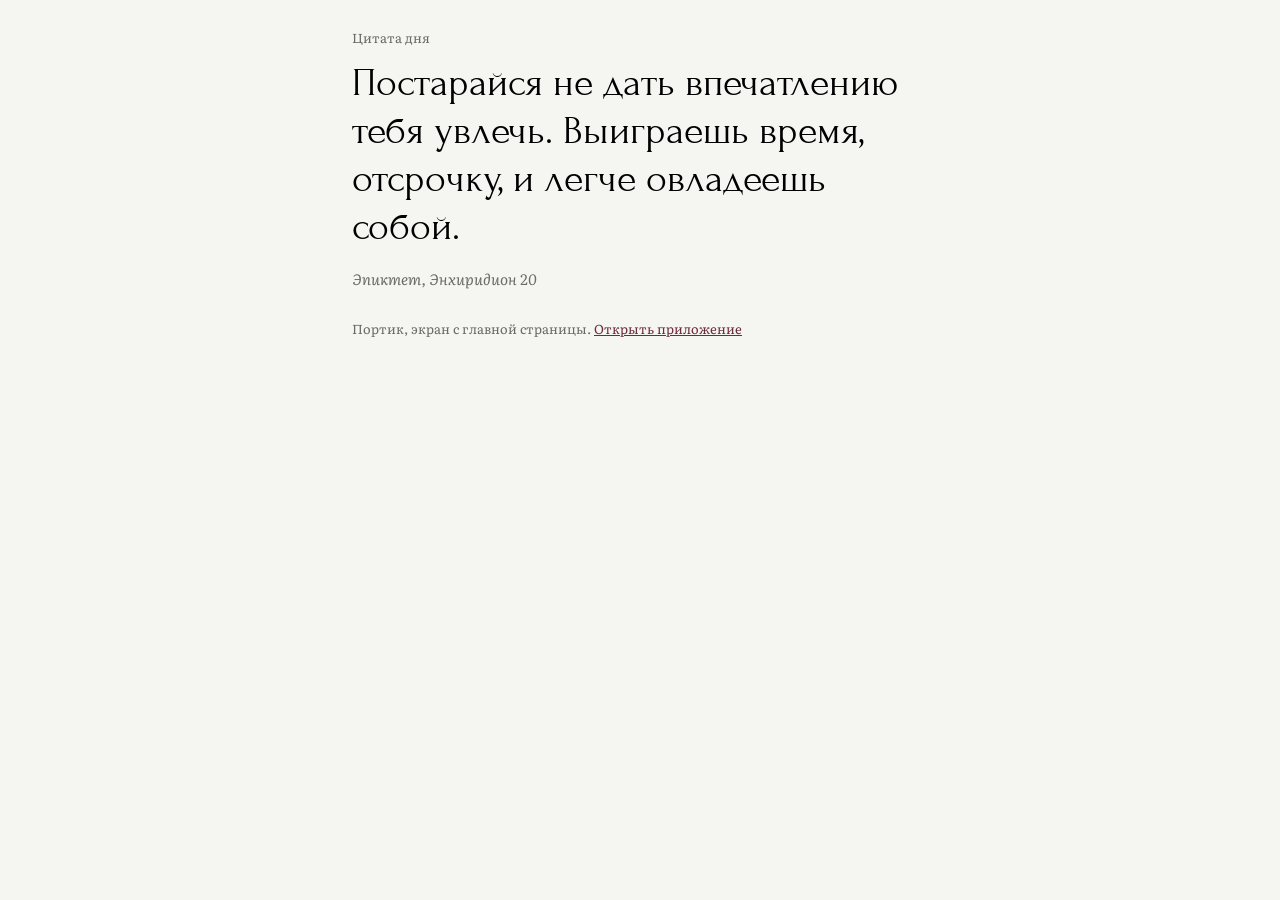
==== w.html @ 6c856dc2 "dsd" ====
<!doctype html>
<html lang="ru">
<head>
<meta charset="utf-8">
<meta name="viewport" content="width=device-width, initial-scale=1, viewport-fit=cover">
<title>Портик</title>
<meta name="apple-mobile-web-app-capable" content="yes">
<meta name="mobile-web-app-capable" content="yes">
<meta name="apple-mobile-web-app-status-bar-style" content="default">
<meta name="apple-mobile-web-app-title" content="Портик" id="apptitle">
<meta name="theme-color" content="#F5F5F2" media="(prefers-color-scheme: light)">
<meta name="theme-color" content="#000000" media="(prefers-color-scheme: dark)">
<link rel="apple-touch-icon" href="icons/apple-touch-icon.png">
<link rel="icon" type="image/png" href="icons/icon-192.png">
<link rel="preconnect" href="https://fonts.googleapis.com">
<link rel="preconnect" href="https://fonts.gstatic.com" crossorigin>
<link href="https://fonts.googleapis.com/css2?family=Forum&family=Literata:ital,opsz,wght@0,7..72,400;0,7..72,600;1,7..72,400&display=swap" rel="stylesheet">
<style>
:root{--paper:#F5F5F2;--ink:#000;--text:#2A2A27;--stone:#6B6A64;--rule:#DAD9D3;--accent:#6E2B3A;color-scheme:light;padding-top:env(safe-area-inset-top,0px);padding-bottom:env(safe-area-inset-bottom,0px)}
@media (prefers-color-scheme:dark){:root{--paper:#000;--ink:#fff;--text:#E6E6E1;--stone:#9A9992;--rule:#2C2C2A;--accent:#D58C99;color-scheme:dark}}
*{box-sizing:border-box}html,body{background:var(--paper);margin:0;min-height:100%}
body{color:var(--text);font-family:'Literata',Georgia,serif;font-size:17px;line-height:1.6;-webkit-text-size-adjust:100%;padding:28px 22px 40px;max-width:620px;margin:0 auto;overflow-wrap:break-word}
.k{font-size:13px;color:var(--stone);margin:0 0 10px}
.q{font-family:'Forum','Times New Roman',serif;color:var(--ink);font-size:clamp(28px,7.6vw,40px);line-height:1.2;margin:0}
cite{display:block;margin-top:16px;font-style:italic;font-size:15px;color:var(--stone)}
h1{font-family:'Forum','Times New Roman',serif;font-weight:400;color:var(--ink);font-size:clamp(30px,8.6vw,38px);line-height:1.1;margin:0 0 6px;-webkit-hyphens:auto;hyphens:auto}
.m{font-size:14px;color:var(--stone);margin:0 0 18px}
ol{margin:0;padding:0;list-style:none;counter-reset:s}
ol li{counter-increment:s;display:grid;grid-template-columns:30px 1fr;gap:8px;padding:9px 0;border-top:1px solid var(--rule)}
ol li::before{content:counter(s);font-family:'Forum',serif;color:var(--stone);font-size:19px}
.big{font-family:'Forum','Times New Roman',serif;color:var(--ink);font-size:clamp(40px,13vw,64px);line-height:1;margin:6px 0}
.sub{font-size:15px;color:var(--stone)}
.stats{display:grid;grid-template-columns:repeat(auto-fit,minmax(96px,1fr));gap:12px;margin:18px 0}
.stats div{border-top:1px solid var(--rule);padding-top:8px}
.stats b{display:block;font-family:'Forum',serif;font-weight:400;font-size:26px;color:var(--ink);line-height:1.1}
.stats span{font-size:12.5px;color:var(--stone);line-height:1.3;display:block;margin-top:2px}
canvas{display:block;margin:14px 0}
.leg{display:flex;flex-wrap:wrap;gap:8px 16px;font-size:13px;color:var(--stone)}
.leg i{display:inline-block;width:10px;height:10px;border-radius:2px;margin-right:6px;vertical-align:middle}
.foot{margin-top:28px;font-size:13px;color:var(--stone)}
.foot a{color:var(--accent)}
.err{color:var(--stone)}
</style>
</head>
<body>
<div id="app"><p class="err">Загружаю…</p></div>
<script>
(function(){
'use strict';
const D = {"quotes": [{"t": "Из всего существующего одно в нашей власти, другое нет. В нашей власти мнение, стремление, желание, уклонение: все, что есть наше собственное дело.", "r": "Эпиктет, Энхиридион 1"}, {"t": "Людей тревожат не сами вещи, а мнения о вещах.", "r": "Эпиктет, Энхиридион 5"}, {"t": "Обязанности, как правило, измеряются отношениями.", "r": "Эпиктет, Энхиридион 30"}, {"t": "Когда гаснет свет и все затихают, я перебираю весь свой день и взвешиваю сказанное и сделанное. Ничего от себя не скрываю.", "r": "Сенека, О гневе III.36"}, {"t": "Ничто не должно быть для нас неожиданным. Дух надо заранее посылать навстречу всему.", "r": "Сенека, Письма к Луцилию 91"}, {"t": "Отведи несколько дней, когда будешь довольствоваться самой скудной едой и грубой одеждой, и спрашивай себя: этого ли я боялся?", "r": "Сенека, Письма к Луцилию 18"}, {"t": "Выбери кого-нибудь достойного и держи всегда перед глазами: живи так, будто он смотрит, поступай так, будто он видит.", "r": "Сенека, Письма к Луцилию 11"}, {"t": "Все у нас чужое, одно лишь время наше.", "r": "Сенека, Письма к Луцилию 1"}, {"t": "С утра говори себе: встречу назойливого, неблагодарного, наглого, коварного. Но я видел природу добра и зла, и никто из них не может мне навредить.", "r": "Марк Аврелий, Размышления 2.1"}, {"t": "Окинь взглядом сверху бесчисленные людские толпы, обряды, плавания в бурю и в штиль, рождения, жизни, кончины.", "r": "Марк Аврелий, Размышления 9.30"}, {"t": "Пурпурная тога: овечья шерсть, вымоченная в крови моллюска.", "r": "Марк Аврелий, Размышления 6.13"}, {"t": "Ум, свободный от страстей, это крепость. У человека нет ничего надежнее, где укрыться.", "r": "Марк Аврелий, Размышления 8.48"}, {"t": "Не живи так, будто впереди тысячи лет. Пока живешь, пока можешь, становись хорошим.", "r": "Марк Аврелий, Размышления 4.17"}, {"t": "От деда моего Вера: добронравие и незлобивость.", "r": "Марк Аврелий, Размышления 1.1"}, {"t": "Помеха делу становится делом. Что стоит на пути, то и становится путем.", "r": "Марк Аврелий, Размышления 5.20"}, {"t": "Каждый из нас стоит в центре кругов: семья, друзья, сограждане, все люди. Дело разумного стягивать эти круги к центру.", "r": "Гиерокл, у Стобея"}, {"t": "Основа справедливости это верность: постоянство и правдивость в словах и договоренностях.", "r": "Цицерон, Об обязанностях I.23"}, {"t": "Ты только впечатление, а вовсе не то, чем кажешься.", "r": "Эпиктет, Энхиридион 1.5"}, {"t": "Если любишь кувшин, говори: я люблю кувшин. Разобьется, и ты не будешь потрясен.", "r": "Эпиктет, Энхиридион 3"}, {"t": "Мудрец ко всему приступает с оговоркой: если ничто не помешает.", "r": "Сенека, О спокойствии духа 13"}, {"t": "При всяком случае обращайся к себе и ищи, какая у тебя есть сила против него.", "r": "Эпиктет, Энхиридион 10"}, {"t": "Постарайся не дать впечатлению тебя увлечь. Выиграешь время, отсрочку, и легче овладеешь собой.", "r": "Эпиктет, Энхиридион 20"}, {"t": "Когда у соседа разбивается чашка, мы говорим: бывает. Когда разобьется твоя, относись так же, как к чужой.", "r": "Эпиктет, Энхиридион 26"}, {"t": "Больше молчи или говори только необходимое, и немногими словами.", "r": "Эпиктет, Энхиридион 33"}, {"t": "Если придется быть среди невежд, будь начеку, чтобы не скатиться к их привычкам.", "r": "Эпиктет, Энхиридион 33"}, {"t": "Скажут тебе, что кто-то о тебе дурно говорит, не оправдывайся, а ответь: он не знал других моих пороков, иначе назвал бы и их.", "r": "Эпиктет, Энхиридион 33"}, {"t": "Не рассказывай много о своих делах и опасностях: тебе приятно о них вспоминать, другим не так приятно слушать.", "r": "Эпиктет, Энхиридион 33"}, {"t": "Кто-то быстро моется: не говори, что плохо, а что быстро. Кто-то пьет много вина: не говори, что плохо, а что много.", "r": "Эпиктет, Энхиридион 45"}, {"t": "Не давай сну сомкнуть глаза, пока не переберешь все дела дня: в чем ошибся? что сделал? что из должного не исполнил?", "r": "Эпиктет, Беседы III.10"}, {"t": "Разложи мелодию на отдельные звуки и спроси о каждом: этим ли я покорен? Так поступай со всем, кроме добродетели.", "r": "Марк Аврелий, Размышления 11.2"}, {"t": "Убери мнение, и уберешь жалобу «мне навредили». Убери жалобу, и исчезнет сам вред.", "r": "Марк Аврелий, Размышления 4.7"}, {"t": "Следовать природе значит следовать фактам.", "r": "Лоуренс Беккер, A New Stoicism"}, {"t": "Жить добродетельно значит создавать один цельный предмет: жизнь.", "r": "Лоуренс Беккер, A New Stoicism"}, {"t": "Даже если ты еще не Сократ, живи как тот, кто хочет быть Сократом.", "r": "Эпиктет, Энхиридион 51"}, {"t": "Мы чаще пугаемся, чем страдаем, и воображение мучает нас больше, чем действительность.", "r": "Сенека, Письма к Луцилию 13"}, {"t": "Философия учит делать, а не говорить.", "r": "Сенека, Письма к Луцилию 20"}, {"t": "Пока мы откладываем жизнь, она проходит.", "r": "Сенека, Письма к Луцилию 1"}, {"t": "Хватит рассуждать о том, каким должен быть хороший человек. Будь им.", "r": "Марк Аврелий, Размышления 10.16"}, {"t": "Копай внутри. Внутри источник блага, и он может бить всегда, если всегда копать.", "r": "Марк Аврелий, Размышления 7.59"}, {"t": "Нигде человек не уединится спокойнее, чем в своей душе.", "r": "Марк Аврелий, Размышления 4.3"}, {"t": "Душа окрашивается мыслями.", "r": "Марк Аврелий, Размышления 5.16"}, {"t": "Нигде не называй себя философом, а поступай по правилам философии.", "r": "Эпиктет, Энхиридион 46"}], "exs": [{"title": "Дихотомия контроля", "who": "Эпиктет", "ref": "Энхиридион 1", "idea": "Все, что беспокоит, делится на две кучи: то, что зависит от моих суждений и поступков, и все остальное. Силы стоит тратить только на первую.", "steps": ["Выпиши, что сейчас тревожит.", "Раздели на «в моей власти» и «не в моей».", "Про вторую кучу скажи себе: «это не мое дело».", "Для первой выбери один конкретный шаг."], "quote": {"t": "Из всего существующего одно в нашей власти, другое нет. В нашей власти мнение, стремление, желание, уклонение: все, что есть наше собственное дело.", "r": "Эпиктет, Энхиридион 1"}}, {"title": "Не вещи, а мнения о вещах", "who": "Эпиктет", "ref": "Энхиридион 5", "idea": "Расстраивает не событие, а суждение «это ужасно», которое я к нему добавил. Событие изменить нельзя, суждение можно пересмотреть.", "steps": ["Опиши неприятное событие сухо, как протокол.", "Отдельно выпиши суждение, которое к нему прилипло.", "Спроси: оно обосновано? Можно сказать точнее?"], "quote": {"t": "Людей тревожат не сами вещи, а мнения о вещах.", "r": "Эпиктет, Энхиридион 5"}}, {"title": "Роли и обязанности", "who": "Эпиктет", "ref": "Энхиридион 30, Беседы II.10", "idea": "Я одновременно человек, сын, друг, коллега. Каждая роль задает свои обязанности, и вопрос не «что мне выгодно», а «чего требует эта роль».", "steps": ["Выпиши свои главные роли.", "Для каждой: чего она требует сегодня.", "Где роли спорят, реши, какая важнее в этой ситуации."], "quote": {"t": "Обязанности, как правило, измеряются отношениями.", "r": "Эпиктет, Энхиридион 30"}}, {"title": "Предвидение бед", "who": "Сенека", "ref": "Письма к Луцилию 91", "idea": "Заранее прожить в голове, что может пойти не так. Не чтобы накручивать себя, а чтобы удар не застал врасплох и был готов ответ.", "steps": ["Выбери предстоящее дело.", "Представь конкретно, что идет не так.", "Спроси: что тогда будет в моей власти?", "Как ответил бы человек, которого я уважаю?"], "quote": {"t": "Ничто не должно быть для нас неожиданным. Дух надо заранее посылать навстречу всему.", "r": "Сенека, Письма к Луцилию 91"}}, {"title": "Добровольный дискомфорт", "who": "Сенека", "ref": "Письма к Луцилию 18", "idea": "Маленькие добровольные лишения показывают, что без многого можно жить, и делают меня менее зависимым от удобств.", "steps": ["Выбери лишение на день: холодный душ, день без кофе, без соцсетей, пешком вместо такси.", "Сделай без жалоб и без рассказов о подвиге.", "Вечером отметь, что почувствовал."], "quote": {"t": "Отведи несколько дней, когда будешь довольствоваться самой скудной едой и грубой одеждой, и спрашивай себя: этого ли я боялся?", "r": "Сенека, Письма к Луцилию 18"}}, {"title": "Внутренний свидетель", "who": "Сенека", "ref": "Письма к Луцилию 11", "idea": "У Сенеки это Катон. Образ человека, которого уважаешь, помогает в момент выбора, когда никто не смотрит.", "steps": ["Выбери образец: реального человека или историческую фигуру.", "Перед трудным решением спроси: как поступил бы он?", "Вечером: что он сказал бы о моем дне?"], "quote": {"t": "Выбери кого-нибудь достойного и держи всегда перед глазами: живи так, будто он смотрит, поступай так, будто он видит.", "r": "Сенека, Письма к Луцилию 11"}}, {"title": "Учет времени", "who": "Сенека", "ref": "Письма к Луцилию 1", "idea": "Время утекает незаметнее всего. Сенека советует вести ему учет так же строго, как деньгам.", "steps": ["Вспомни, на что ушел день, по часам.", "Отметь, что было выбрано, а что просто случилось.", "Выбери одну утечку, которую закроешь завтра."], "quote": {"t": "Все у нас чужое, одно лишь время наше.", "r": "Сенека, Письма к Луцилию 1"}}, {"title": "Взгляд сверху", "who": "Марк Аврелий", "ref": "Размышления 9.30", "idea": "Мысленно подняться над комнатой, городом, страной, планетой. Проблема никуда не девается, но занимает свое настоящее место.", "steps": ["Закрой глаза. Увидь себя в комнате.", "Поднимайся: дом, город, страна, планета.", "Задержись наверху на несколько вдохов.", "Вернись и посмотри на свою проблему снова."], "quote": {"t": "Окинь взглядом сверху бесчисленные людские толпы, обряды, плавания в бурю и в штиль, рождения, жизни, кончины.", "r": "Марк Аврелий, Размышления 9.30"}}, {"title": "Голое описание", "who": "Марк Аврелий", "ref": "Размышления 6.13", "idea": "Описать вещь голыми фактами, без блеска и ярлыков. Так снимаются чары статуса, соблазна или ужаса.", "steps": ["Выбери то, что сильно притягивает или пугает.", "Опиши, из чего оно состоит, без оценок.", "Посмотри, что осталось от притяжения."], "quote": {"t": "Пурпурная тога: овечья шерсть, вымоченная в крови моллюска.", "r": "Марк Аврелий, Размышления 6.13"}}, {"title": "Внутренняя цитадель", "who": "Марк Аврелий", "ref": "Размышления 4.3, 8.48", "idea": "Чтобы уединиться, не нужно ехать в горы. Короткий уход в себя: вернуться к своим принципам и выйти обновленным.", "steps": ["Найди три минуты тишины.", "Сделай несколько спокойных вдохов.", "Перечитай свои принципы.", "Выбери один на остаток дня."], "quote": {"t": "Ум, свободный от страстей, это крепость. У человека нет ничего надежнее, где укрыться.", "r": "Марк Аврелий, Размышления 8.48"}}, {"title": "Помни о смерти", "who": "Марк Аврелий", "ref": "Размышления 2.11, 4.17", "idea": "Это не мрачно, а отрезвляет: что из сегодняшнего важно, если время не бесконечно?", "steps": ["Спроси: если бы это был последний день, что бы я оставил, а что убрал?", "Сделай одно важное дело, которое откладывал."], "quote": {"t": "Не живи так, будто впереди тысячи лет. Пока живешь, пока можешь, становись хорошим.", "r": "Марк Аврелий, Размышления 4.17"}}, {"title": "Чему я научился у людей", "who": "Марк Аврелий", "ref": "Размышления, книга 1", "idea": "Вся первая книга Марка это список: чему он научился у конкретных людей. Благодарность и заодно карта собственных добродетелей.", "steps": ["Вспомни одного человека.", "Запиши, чему конкретно он тебя научил.", "Подумай, передаешь ли ты это дальше."], "quote": {"t": "От деда моего Вера: добронравие и незлобивость.", "r": "Марк Аврелий, Размышления 1.1"}}, {"title": "Препятствие становится путем", "who": "Марк Аврелий", "ref": "Размышления 5.20", "idea": "Препятствие не отменяет добродетель, а дает ей материал: терпение, изобретательность, мужество.", "steps": ["Назови текущее препятствие.", "Спроси: какую добродетель оно позволяет упражнять?", "Сформулируй действие."], "quote": {"t": "Помеха делу становится делом. Что стоит на пути, то и становится путем.", "r": "Марк Аврелий, Размышления 5.20"}}, {"title": "Круги Гиерокла", "who": "Гиерокл", "ref": "фрагмент у Стобея", "idea": "Относиться к дальним чуть больше как к близким: к коллегам как к друзьям, к незнакомцам как к согражданам.", "steps": ["Представь круги: я, семья, друзья, коллеги, город, человечество.", "Выбери внешний круг.", "Сделай для кого-то оттуда то, что сделал бы для близкого."], "quote": {"t": "Каждый из нас стоит в центре кругов: семья, друзья, сограждане, все люди. Дело разумного стягивать эти круги к центру.", "r": "Гиерокл, у Стобея"}}, {"title": "Держать слово", "who": "Цицерон", "ref": "Об обязанностях I.23", "idea": "Здесь Цицерон следует за стоиком Панецием. Справедливость начинается с простого: делать то, что обещал, и не обещать того, что не сделаешь.", "steps": ["Вспомни, что ты кому обещал на этой неделе.", "Отметь, что под угрозой срыва.", "Сделай или честно предупреди заранее.", "Сегодня не давай обещаний на автомате."], "quote": {"t": "Основа справедливости это верность: постоянство и правдивость в словах и договоренностях.", "r": "Цицерон, Об обязанностях I.23"}}, {"title": "Проверяй впечатления", "who": "Пильюччи, How to Be a Stoic", "ref": "из Энхиридиона 1.5", "idea": "Первый толчок эмоции приходит сам, а согласие с ним даю я. Пильюччи ставит это упражнение первым: на нем держатся остальные.", "steps": ["Поймай сильную реакцию: обиду, страх, жадность.", "Скажи ей: «ты только впечатление».", "Отдели факт от оценки.", "Спроси: это о том, что в моей власти?"], "quote": {"t": "Ты только впечатление, а вовсе не то, чем кажешься.", "r": "Эпиктет, Энхиридион 1.5"}}, {"title": "Помни о непостоянстве", "who": "Пильюччи, How to Be a Stoic", "ref": "из Энхиридиона 3", "idea": "Видеть дорогие вещи и людей хрупкими и временными. Не чтобы меньше любить, а чтобы любить без иллюзии вечности и ценить сейчас.", "steps": ["Выбери то, к чему привязан.", "Назови его природу: временное, хрупкое, смертное.", "Порадуйся ему именно сейчас."], "quote": {"t": "Если любишь кувшин, говори: я люблю кувшин. Разобьется, и ты не будешь потрясен.", "r": "Эпиктет, Энхиридион 3"}}, {"title": "Оговорка «если ничто не помешает»", "who": "Пильюччи, How to Be a Stoic", "ref": "Сенека, Эпиктет", "idea": "Делать все в полную силу, а исход оставлять обстоятельствам. Хорошо сделать в моей власти, получить результат нет.", "steps": ["Сформулируй главную цель дня.", "Добавь: «если ничто не помешает».", "Раздели: мое усилие и то, что от меня не зависит."], "quote": {"t": "Мудрец ко всему приступает с оговоркой: если ничто не помешает.", "r": "Сенека, О спокойствии духа 13"}}, {"title": "Какую добродетель применить здесь и сейчас?", "who": "Пильюччи, How to Be a Stoic", "ref": "из Энхиридиона 10", "idea": "Каждая трудность это вопрос: какая добродетель тут нужна? Против соблазна воздержность, против тяжелого труда стойкость, против брани терпение.", "steps": ["Назови ситуацию.", "Выбери добродетель, которая тут нужна.", "Опиши, как она выглядит в действии."], "quote": {"t": "При всяком случае обращайся к себе и ищи, какая у тебя есть сила против него.", "r": "Эпиктет, Энхиридион 10"}}, {"title": "Пауза и глубокий вдох", "who": "Пильюччи, How to Be a Stoic", "ref": "из Энхиридиона 20", "idea": "Вспышка проходит сама, если ей не помогать. Между раздражением и ответом нужна пауза.", "steps": ["Почувствовал вспышку: остановись.", "Глубокий вдох, медленный выдох.", "Не отвечай, пока не пройдет пик.", "Потом реши, что делать."], "quote": {"t": "Постарайся не дать впечатлению тебя увлечь. Выиграешь время, отсрочку, и легче овладеешь собой.", "r": "Эпиктет, Энхиридион 20"}}, {"title": "Посмотри как на чужое", "who": "Пильюччи, How to Be a Stoic", "ref": "из Энхиридиона 26", "idea": "К чужим неудачам мы относимся спокойно и разумно. Стоит перенести этот взгляд на свои.", "steps": ["Возьми свою неудачу.", "Представь, что это случилось с другом.", "Что бы ты ему сказал? Скажи это себе."], "quote": {"t": "Когда у соседа разбивается чашка, мы говорим: бывает. Когда разобьется твоя, относись так же, как к чужой.", "r": "Эпиктет, Энхиридион 26"}}, {"title": "Говори мало и по делу", "who": "Пильюччи, How to Be a Stoic", "ref": "из Энхиридиона 33", "idea": "Лаконичность как у спартанцев. Меньше слов, больше веса у каждого.", "steps": ["Перед репликой спроси себя, нужна ли она.", "Избегай пустых пересудов.", "Говори короче, чем хочется."], "quote": {"t": "Больше молчи или говори только необходимое, и немногими словами.", "r": "Эпиктет, Энхиридион 33"}}, {"title": "Выбирай окружение", "who": "Пильюччи, How to Be a Stoic", "ref": "из Энхиридиона 33", "idea": "Мы незаметно перенимаем привычки тех, с кем проводим время. Окружение это тоже выбор.", "steps": ["Вспомни, с кем проводишь больше всего времени.", "Отметь, что ты у них перенимаешь.", "Реши, чьей компании искать больше."], "quote": {"t": "Если придется быть среди невежд, будь начеку, чтобы не скатиться к их привычкам.", "r": "Эпиктет, Энхиридион 33"}}, {"title": "Отвечай на оскорбления юмором", "who": "Пильюччи, How to Be a Stoic", "ref": "из Энхиридиона 33", "idea": "Оскорбление ранит только если с ним согласиться. Юмор показывает, что оно не попало.", "steps": ["Вспомни, что тебя задело.", "Проверь: в этом есть правда? Тогда это полезная информация.", "Если нет, придумай легкий, самоироничный ответ."], "quote": {"t": "Скажут тебе, что кто-то о тебе дурно говорит, не оправдывайся, а ответь: он не знал других моих пороков, иначе назвал бы и их.", "r": "Эпиктет, Энхиридион 33"}}, {"title": "Меньше о себе", "who": "Пильюччи, How to Be a Stoic", "ref": "из Энхиридиона 33", "idea": "Разговор о себе часто способ получить одобрение. Больше спрашивать, меньше рассказывать.", "steps": ["Сегодня в разговорах больше спрашивай.", "Поймай момент, когда тянет рассказать о себе.", "Спроси, зачем мне это сейчас."], "quote": {"t": "Не рассказывай много о своих делах и опасностях: тебе приятно о них вспоминать, другим не так приятно слушать.", "r": "Эпиктет, Энхиридион 33"}}, {"title": "Говори без оценок", "who": "Пильюччи, How to Be a Stoic", "ref": "из Энхиридиона 45", "idea": "Ярлык закрывает понимание. Описание того, что человек сделал, оставляет место для фактов.", "steps": ["Лови себя на ярлыках: «он идиот», «это ужасно».", "Замени описанием: что именно произошло."], "quote": {"t": "Кто-то быстро моется: не говори, что плохо, а что быстро. Кто-то пьет много вина: не говори, что плохо, а что много.", "r": "Эпиктет, Энхиридион 45"}}, {"title": "Разбери трудность на части", "who": "Пильюччи и Лопес, A Handbook for New Stoics", "ref": "неделя 50", "idea": "Что именно в трудности невыносимо? Целиком она давит, а по частям каждая обычно выносима.", "steps": ["Назови трудность.", "Разбей на конкретные составляющие.", "Про каждую спроси: это я могу вынести? Что тут в моей власти?"], "quote": {"t": "Разложи мелодию на отдельные звуки и спроси о каждом: этим ли я покорен? Так поступай со всем, кроме добродетели.", "r": "Марк Аврелий, Размышления 11.2"}}, {"title": "Найди суждение за раздражением", "who": "Пильюччи и Лопес, A Handbook for New Stoics", "ref": "неделя 37", "idea": "За каждым раздражением прячется суждение вроде «так не должно быть». Его можно вытащить на свет и проверить логикой.", "steps": ["Вспомни недавнее раздражение.", "Сформулируй скрытое суждение полным предложением.", "Проверь: это правда? Всегда? Откуда я это знаю?"], "quote": {"t": "Убери мнение, и уберешь жалобу «мне навредили». Убери жалобу, и исчезнет сам вред.", "r": "Марк Аврелий, Размышления 4.7"}}, {"title": "Сначала факты", "who": "Беккер, A New Stoicism", "ref": "гл. 5", "idea": "Беккер заменяет древнее «жить согласно природе» на «следовать фактам». Сначала собрать факты о мире и о себе: силы, ограничения, отношения, мотивы, начинания. Принять их ровно такими, какие есть, и только потом решать, что делать.", "steps": ["Возьми решение, которое сейчас висит.", "Выпиши факты о ситуации.", "Отдельно факты о себе: силы, ограничения, обязательства, мотивы.", "Отметь, где факт подменен желанием или страхом.", "Только теперь сформулируй, что стоит сделать."], "quote": {"t": "Следовать природе значит следовать фактам.", "r": "Лоуренс Беккер, A New Stoicism"}}, {"title": "Граница возможного", "who": "Беккер, A New Stoicism", "ref": "гл. 5", "idea": "У Беккера мои силы и ограничения это тоже факты, а не заранее известная данность. Граница того, что мне по силам, проверяется, а не предполагается.", "steps": ["Выбери дело, про которое думаешь «это не в моей власти».", "Проверь: этот вывод из факта или из догадки?", "Сделай одну честную попытку в полную силу.", "Обнови карту: где граница на самом деле."], "quote": null}, {"title": "Ревизия начинаний", "who": "Беккер, A New Stoicism", "ref": "гл. 4", "idea": "У каждого куча начинаний: работа, учеба, здоровье, люди. Беккер считает главным то, что упорядочивает их все: практический разум, который взвешивает все обстоятельства. Добродетель у него это совершенство этой способности действовать.", "steps": ["Выпиши свои текущие начинания.", "Отметь, где они спорят за время и силы.", "Для каждого конфликта реши с учетом всего, а не по инерции.", "Выбери, что отложить или убрать."], "quote": null}, {"title": "Жизнь как одно целое", "who": "Беккер, A New Stoicism", "ref": "гл. 7", "idea": "Жизнь не набор отдельных удач и провалов, а одно произведение. Каждый день добавляет в него штрих.", "steps": ["Представь свою жизнь законченной, видимой целиком.", "Какой штрих я добавил сегодня?", "Совпадает ли он с тем, какой я хочу видеть эту вещь?"], "quote": {"t": "Жить добродетельно значит создавать один цельный предмет: жизнь.", "r": "Лоуренс Беккер, A New Stoicism"}}, {"title": "Условные «должен»", "who": "Беккер, A New Stoicism", "ref": "гл. 4, 5", "idea": "Беккер строит этику из условных императивов: не голое «я должен», а «если я хочу X и факты такие, то мне стоит Y». Многие внутренние «должен» при такой проверке рассыпаются или становятся точнее.", "steps": ["Выпиши «я должен...», которое давит.", "Перепиши: «если я хочу ..., то мне стоит ...».", "Проверь факты, на которых это держится.", "Оставь, исправь или выброси."], "quote": null}, {"title": "Прогресс, а не совершенство", "who": "Беккер, A New Stoicism", "ref": "гл. 6", "idea": "По Беккеру, развитие способности действовать, добродетель и счастье растут вместе. Значит, любое улучшение в качестве решений это шаг к добродетели, а не ноль, пока не стал мудрецом.", "steps": ["Вспомни решение, которое сегодня принял чуть лучше, чем год назад.", "Что именно стало лучше: внимание, взвешивание, доведение до конца?", "Закрепи это."], "quote": {"t": "Даже если ты еще не Сократ, живи как тот, кто хочет быть Сократом.", "r": "Эпиктет, Энхиридион 51"}}]};
const esc = s => String(s == null ? '' : s).replace(/[&<>"']/g, c => ({'&':'&amp;','<':'&lt;','>':'&gt;','"':'&quot;',"'":'&#39;'}[c]));
const dayIdx = () => { const d = new Date(); return Math.floor(Date.UTC(d.getFullYear(), d.getMonth(), d.getDate()) / 86400000); };
const plural = (n, a, b, c) => { const m10 = n % 10, m100 = n % 100; if (m10 === 1 && m100 !== 11) return a; if (m10 >= 2 && m10 <= 4 && (m100 < 12 || m100 > 14)) return b; return c; };
const fmtNum = n => Math.round(n).toLocaleString('ru-RU');
const fmtDec = n => String(Math.round(n * 10) / 10).replace('.', ',');
const yearsWord = x => { const r = Math.round(x * 10) / 10; return r % 1 !== 0 ? fmtDec(r) + ' года' : r + ' ' + plural(r, 'год', 'года', 'лет'); };
const Q = new URLSearchParams(location.search);
const t = Q.get('t') || 'quote';
const app = document.getElementById('app');
function setName(n){ document.title = n; const m = document.getElementById('apptitle'); if (m) m.setAttribute('content', n); }
function parseDate(k){ const m = /^(\d{4})-(\d{2})-(\d{2})$/.exec(k || ''); if (!m) return null; const d = new Date(+m[1], +m[2] - 1, +m[3]); return isNaN(d) ? null : d; }
const foot = '<p class="foot">Портик, экран с главной страницы. <a href="./">Открыть приложение</a></p>';
if (t === 'quote'){
  const q = D.quotes[(dayIdx() * 7) % D.quotes.length];
  setName('Цитата');
  app.innerHTML = '<p class="k">Цитата дня</p><p class="q">' + esc(q.t) + '</p><cite>' + esc(q.r) + '</cite>' + foot;
} else if (t === 'exercise'){
  const e = D.exs[(dayIdx() * 5 + 3) % D.exs.length];
  setName('Упражнение');
  app.innerHTML = '<p class="k">Упражнение дня</p><h1>' + esc(e.title) + '</h1><p class="m">' + esc(e.who) + ', ' + esc(e.ref) + '</p>' + (e.quote ? '<p class="q" style="font-size:clamp(22px,6vw,28px)">' + esc(e.quote.t) + '</p><cite style="margin-bottom:18px">' + esc(e.quote.r) + '</cite>' : '') + '<p>' + esc(e.idea) + '</p><ol>' + e.steps.map(x => '<li><span>' + esc(x) + '</span></li>').join('') + '</ol>' + foot;
} else if (t === 'life' || t === 'memento'){
  const b = parseDate(Q.get('birth')), L = Math.max(40, Math.min(110, Number(Q.get('life')) || 80)), wake = Math.max(10, Math.min(20, Number(Q.get('wake')) || 16)), min = Math.max(0, Number(Q.get('min')) || 0);
  if (!b){ app.innerHTML = '<p class="err">В ссылке нет даты рождения. Открой этот экран из Портика, из настроек главной.</p>'; }
  else {
    const now = new Date(); const ageDays = (now - b) / 86400000, ageYears = ageDays / 365.25;
    let y = now.getFullYear() - b.getFullYear(), m = now.getMonth() - b.getMonth(); if (now.getDate() < b.getDate()) m--; if (m < 0){ y--; m += 12; }
    const total = L * 52, lived = Math.min(total, Math.floor(ageYears * 52)), rem = total - lived, R = Math.max(0, L - ageYears);
    const share = Math.min(1, min / (wake * 60)); const lost = Math.round(rem * share);
    const age = y + ' ' + plural(y, 'год', 'года', 'лет') + (m ? ' и ' + m + ' ' + plural(m, 'месяц', 'месяца', 'месяцев') : '');
    if (t === 'memento'){
      setName('Memento mori');
      app.innerHTML = '<p class="k">Memento mori</p><p class="big">' + fmtNum(ageDays) + '</p><p class="sub">' + plural(Math.floor(ageDays), 'день прожит', 'дня прожито', 'дней прожито') + ', ' + age + '</p>'
        + '<div class="stats"><div><b>' + fmtNum(rem) + '</b><span>' + plural(rem, 'неделя', 'недели', 'недель') + ' впереди до ' + L + '</span></div><div><b>' + fmtDec(R) + '</b><span>лет впереди</span></div><div><b>' + Math.round(lived / total * 100) + '%</b><span>пройдено</span></div></div>'
        + '<p class="q" style="font-size:clamp(22px,6vw,28px)">Не живи так, будто впереди тысячи лет. Пока живешь, пока можешь, становись хорошим.</p><cite>Марк Аврелий, Размышления 4.17</cite>' + foot;
    } else {
      setName('Жизнь в неделях');
      app.innerHTML = '<p class="k">Жизнь в неделях</p><h1>' + age + '</h1><p class="m">Прожито ' + fmtNum(lived) + ' ' + plural(lived, 'неделя', 'недели', 'недель') + ' из ' + fmtNum(total) + ' до ' + L + '. Впереди около ' + yearsWord(R) + '.' + (min ? ' На пожирателей времени уйдет ' + yearsWord(R * share) + ' бодрствующей жизни.' : '') + '</p><canvas id="g"></canvas><div class="leg"><span><i style="background:var(--ink)"></i>прожито</span><span><i style="background:var(--rule)"></i>впереди</span>' + (min ? '<span><i style="background:var(--accent)"></i>уйдет на пустое</span>' : '') + '</div>' + foot;
      const cv = document.getElementById('g'); const cs = getComputedStyle(document.documentElement); const col = n => cs.getPropertyValue(n).trim();
      const avail = Math.min(576, document.body.clientWidth - 44), left = 22, cols = 52, gap = 1, decGap = 3;
      const cell = Math.max(3, Math.floor((avail - left - (cols - 1) * gap) / cols)); const rows = L;
      const gw = cols * cell + (cols - 1) * gap, gh = rows * cell + (rows - 1) * gap + Math.floor((rows - 1) / 10) * decGap;
      const dpr = window.devicePixelRatio || 1; cv.width = Math.round((left + gw) * dpr); cv.height = Math.round((gh + 2) * dpr); cv.style.width = (left + gw) + 'px'; cv.style.height = (gh + 2) + 'px';
      const ctx = cv.getContext('2d'); ctx.setTransform(dpr, 0, 0, dpr, 0, 0);
      for (let i = 0; i < total; i++){ const r = Math.floor(i / cols), c = i % cols; const x = left + c * (cell + gap), yy = r * (cell + gap) + Math.floor(r / 10) * decGap; ctx.fillStyle = i < lived ? col('--ink') : (i >= total - lost ? col('--accent') : col('--rule')); ctx.fillRect(x, yy, cell, cell); }
      ctx.fillStyle = col('--stone'); ctx.font = '10px Literata, Georgia, serif'; ctx.textAlign = 'right'; ctx.textBaseline = 'middle';
      for (let r = 10; r < rows; r += 10){ const yy = r * (cell + gap) + Math.floor(r / 10) * decGap + cell / 2; ctx.fillText(String(r), left - 5, yy); }
    }
  }
} else app.innerHTML = '<p class="err">Неизвестный экран.</p>';
})();
</script>
</body>
</html>
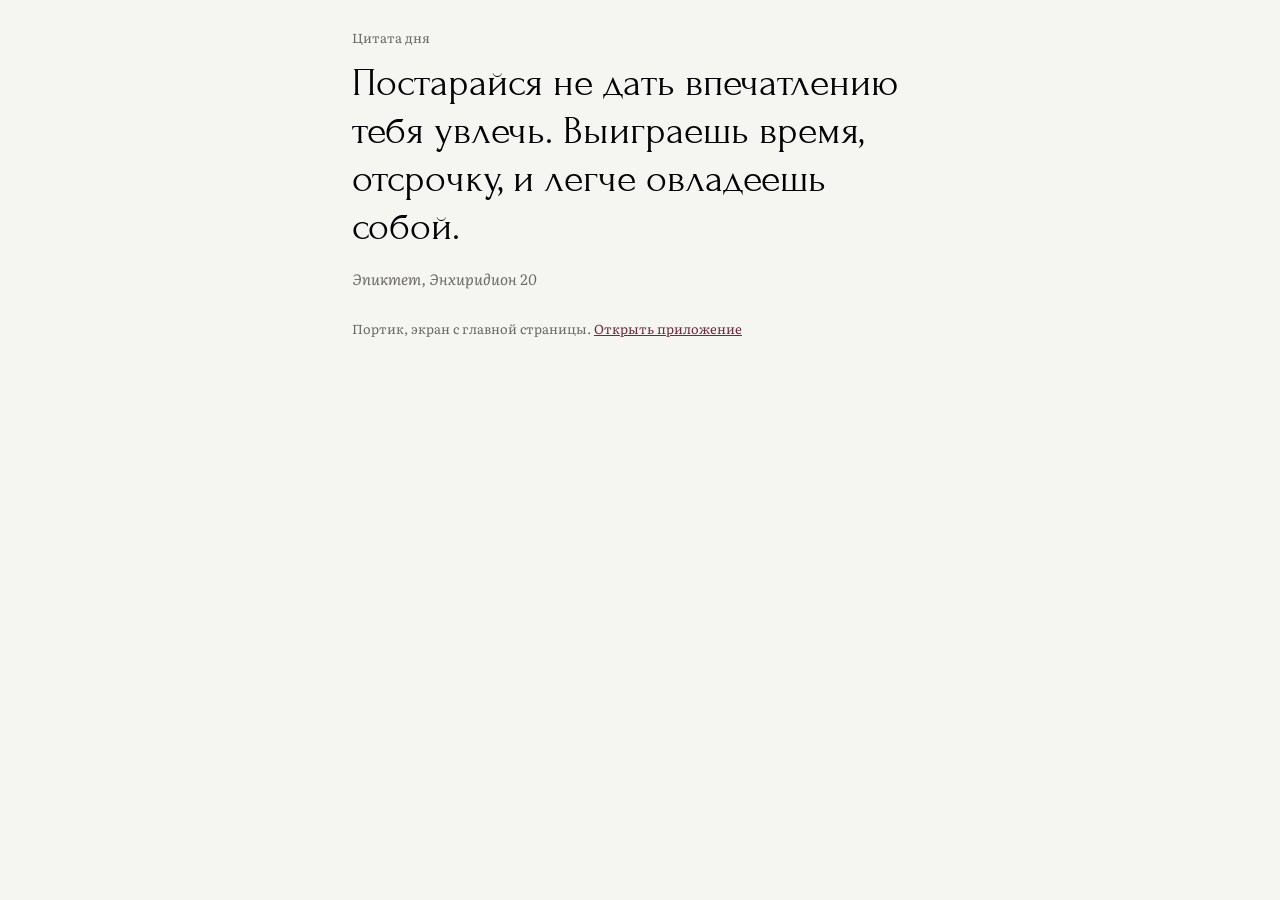
==== commit 42e2918b: "dsd" ====
--- a/w.html
+++ b/w.html
@@ -2,6 +2,8 @@
 <html lang="ru">
 <head>
 <meta charset="utf-8">
+<meta http-equiv="Content-Security-Policy" content="default-src 'self'; script-src 'self'; style-src 'self' 'unsafe-inline'; img-src 'self' data:; font-src 'self'; object-src 'none'; base-uri 'self'">
+<meta name="referrer" content="no-referrer">
 <meta name="viewport" content="width=device-width, initial-scale=1, viewport-fit=cover">
 <title>Портик</title>
 <meta name="apple-mobile-web-app-capable" content="yes">
@@ -12,10 +14,10 @@
 <meta name="theme-color" content="#000000" media="(prefers-color-scheme: dark)">
 <link rel="apple-touch-icon" href="icons/apple-touch-icon.png">
 <link rel="icon" type="image/png" href="icons/icon-192.png">
-<link rel="preconnect" href="https://fonts.googleapis.com">
-<link rel="preconnect" href="https://fonts.gstatic.com" crossorigin>
-<link href="https://fonts.googleapis.com/css2?family=Forum&family=Literata:ital,opsz,wght@0,7..72,400;0,7..72,600;1,7..72,400&display=swap" rel="stylesheet">
 <style>
+@font-face{font-family:'Forum';src:url('fonts/forum.woff2') format('woff2');font-weight:400;font-style:normal;font-display:swap}
+@font-face{font-family:'Literata';src:url('fonts/literata.woff2') format('woff2');font-weight:400 600;font-style:normal;font-display:swap}
+@font-face{font-family:'Literata';src:url('fonts/literata-italic.woff2') format('woff2');font-weight:400;font-style:italic;font-display:swap}
 :root{--paper:#F5F5F2;--ink:#000;--text:#2A2A27;--stone:#6B6A64;--rule:#DAD9D3;--accent:#6E2B3A;color-scheme:light;padding-top:env(safe-area-inset-top,0px);padding-bottom:env(safe-area-inset-bottom,0px)}
 @media (prefers-color-scheme:dark){:root{--paper:#000;--ink:#fff;--text:#E6E6E1;--stone:#9A9992;--rule:#2C2C2A;--accent:#D58C99;color-scheme:dark}}
 *{box-sizing:border-box}html,body{background:var(--paper);margin:0;min-height:100%}
@@ -44,60 +46,6 @@
 </head>
 <body>
 <div id="app"><p class="err">Загружаю…</p></div>
-<script>
-(function(){
-'use strict';
-const D = {"quotes": [{"t": "Из всего существующего одно в нашей власти, другое нет. В нашей власти мнение, стремление, желание, уклонение: все, что есть наше собственное дело.", "r": "Эпиктет, Энхиридион 1"}, {"t": "Людей тревожат не сами вещи, а мнения о вещах.", "r": "Эпиктет, Энхиридион 5"}, {"t": "Обязанности, как правило, измеряются отношениями.", "r": "Эпиктет, Энхиридион 30"}, {"t": "Когда гаснет свет и все затихают, я перебираю весь свой день и взвешиваю сказанное и сделанное. Ничего от себя не скрываю.", "r": "Сенека, О гневе III.36"}, {"t": "Ничто не должно быть для нас неожиданным. Дух надо заранее посылать навстречу всему.", "r": "Сенека, Письма к Луцилию 91"}, {"t": "Отведи несколько дней, когда будешь довольствоваться самой скудной едой и грубой одеждой, и спрашивай себя: этого ли я боялся?", "r": "Сенека, Письма к Луцилию 18"}, {"t": "Выбери кого-нибудь достойного и держи всегда перед глазами: живи так, будто он смотрит, поступай так, будто он видит.", "r": "Сенека, Письма к Луцилию 11"}, {"t": "Все у нас чужое, одно лишь время наше.", "r": "Сенека, Письма к Луцилию 1"}, {"t": "С утра говори себе: встречу назойливого, неблагодарного, наглого, коварного. Но я видел природу добра и зла, и никто из них не может мне навредить.", "r": "Марк Аврелий, Размышления 2.1"}, {"t": "Окинь взглядом сверху бесчисленные людские толпы, обряды, плавания в бурю и в штиль, рождения, жизни, кончины.", "r": "Марк Аврелий, Размышления 9.30"}, {"t": "Пурпурная тога: овечья шерсть, вымоченная в крови моллюска.", "r": "Марк Аврелий, Размышления 6.13"}, {"t": "Ум, свободный от страстей, это крепость. У человека нет ничего надежнее, где укрыться.", "r": "Марк Аврелий, Размышления 8.48"}, {"t": "Не живи так, будто впереди тысячи лет. Пока живешь, пока можешь, становись хорошим.", "r": "Марк Аврелий, Размышления 4.17"}, {"t": "От деда моего Вера: добронравие и незлобивость.", "r": "Марк Аврелий, Размышления 1.1"}, {"t": "Помеха делу становится делом. Что стоит на пути, то и становится путем.", "r": "Марк Аврелий, Размышления 5.20"}, {"t": "Каждый из нас стоит в центре кругов: семья, друзья, сограждане, все люди. Дело разумного стягивать эти круги к центру.", "r": "Гиерокл, у Стобея"}, {"t": "Основа справедливости это верность: постоянство и правдивость в словах и договоренностях.", "r": "Цицерон, Об обязанностях I.23"}, {"t": "Ты только впечатление, а вовсе не то, чем кажешься.", "r": "Эпиктет, Энхиридион 1.5"}, {"t": "Если любишь кувшин, говори: я люблю кувшин. Разобьется, и ты не будешь потрясен.", "r": "Эпиктет, Энхиридион 3"}, {"t": "Мудрец ко всему приступает с оговоркой: если ничто не помешает.", "r": "Сенека, О спокойствии духа 13"}, {"t": "При всяком случае обращайся к себе и ищи, какая у тебя есть сила против него.", "r": "Эпиктет, Энхиридион 10"}, {"t": "Постарайся не дать впечатлению тебя увлечь. Выиграешь время, отсрочку, и легче овладеешь собой.", "r": "Эпиктет, Энхиридион 20"}, {"t": "Когда у соседа разбивается чашка, мы говорим: бывает. Когда разобьется твоя, относись так же, как к чужой.", "r": "Эпиктет, Энхиридион 26"}, {"t": "Больше молчи или говори только необходимое, и немногими словами.", "r": "Эпиктет, Энхиридион 33"}, {"t": "Если придется быть среди невежд, будь начеку, чтобы не скатиться к их привычкам.", "r": "Эпиктет, Энхиридион 33"}, {"t": "Скажут тебе, что кто-то о тебе дурно говорит, не оправдывайся, а ответь: он не знал других моих пороков, иначе назвал бы и их.", "r": "Эпиктет, Энхиридион 33"}, {"t": "Не рассказывай много о своих делах и опасностях: тебе приятно о них вспоминать, другим не так приятно слушать.", "r": "Эпиктет, Энхиридион 33"}, {"t": "Кто-то быстро моется: не говори, что плохо, а что быстро. Кто-то пьет много вина: не говори, что плохо, а что много.", "r": "Эпиктет, Энхиридион 45"}, {"t": "Не давай сну сомкнуть глаза, пока не переберешь все дела дня: в чем ошибся? что сделал? что из должного не исполнил?", "r": "Эпиктет, Беседы III.10"}, {"t": "Разложи мелодию на отдельные звуки и спроси о каждом: этим ли я покорен? Так поступай со всем, кроме добродетели.", "r": "Марк Аврелий, Размышления 11.2"}, {"t": "Убери мнение, и уберешь жалобу «мне навредили». Убери жалобу, и исчезнет сам вред.", "r": "Марк Аврелий, Размышления 4.7"}, {"t": "Следовать природе значит следовать фактам.", "r": "Лоуренс Беккер, A New Stoicism"}, {"t": "Жить добродетельно значит создавать один цельный предмет: жизнь.", "r": "Лоуренс Беккер, A New Stoicism"}, {"t": "Даже если ты еще не Сократ, живи как тот, кто хочет быть Сократом.", "r": "Эпиктет, Энхиридион 51"}, {"t": "Мы чаще пугаемся, чем страдаем, и воображение мучает нас больше, чем действительность.", "r": "Сенека, Письма к Луцилию 13"}, {"t": "Философия учит делать, а не говорить.", "r": "Сенека, Письма к Луцилию 20"}, {"t": "Пока мы откладываем жизнь, она проходит.", "r": "Сенека, Письма к Луцилию 1"}, {"t": "Хватит рассуждать о том, каким должен быть хороший человек. Будь им.", "r": "Марк Аврелий, Размышления 10.16"}, {"t": "Копай внутри. Внутри источник блага, и он может бить всегда, если всегда копать.", "r": "Марк Аврелий, Размышления 7.59"}, {"t": "Нигде человек не уединится спокойнее, чем в своей душе.", "r": "Марк Аврелий, Размышления 4.3"}, {"t": "Душа окрашивается мыслями.", "r": "Марк Аврелий, Размышления 5.16"}, {"t": "Нигде не называй себя философом, а поступай по правилам философии.", "r": "Эпиктет, Энхиридион 46"}], "exs": [{"title": "Дихотомия контроля", "who": "Эпиктет", "ref": "Энхиридион 1", "idea": "Все, что беспокоит, делится на две кучи: то, что зависит от моих суждений и поступков, и все остальное. Силы стоит тратить только на первую.", "steps": ["Выпиши, что сейчас тревожит.", "Раздели на «в моей власти» и «не в моей».", "Про вторую кучу скажи себе: «это не мое дело».", "Для первой выбери один конкретный шаг."], "quote": {"t": "Из всего существующего одно в нашей власти, другое нет. В нашей власти мнение, стремление, желание, уклонение: все, что есть наше собственное дело.", "r": "Эпиктет, Энхиридион 1"}}, {"title": "Не вещи, а мнения о вещах", "who": "Эпиктет", "ref": "Энхиридион 5", "idea": "Расстраивает не событие, а суждение «это ужасно», которое я к нему добавил. Событие изменить нельзя, суждение можно пересмотреть.", "steps": ["Опиши неприятное событие сухо, как протокол.", "Отдельно выпиши суждение, которое к нему прилипло.", "Спроси: оно обосновано? Можно сказать точнее?"], "quote": {"t": "Людей тревожат не сами вещи, а мнения о вещах.", "r": "Эпиктет, Энхиридион 5"}}, {"title": "Роли и обязанности", "who": "Эпиктет", "ref": "Энхиридион 30, Беседы II.10", "idea": "Я одновременно человек, сын, друг, коллега. Каждая роль задает свои обязанности, и вопрос не «что мне выгодно», а «чего требует эта роль».", "steps": ["Выпиши свои главные роли.", "Для каждой: чего она требует сегодня.", "Где роли спорят, реши, какая важнее в этой ситуации."], "quote": {"t": "Обязанности, как правило, измеряются отношениями.", "r": "Эпиктет, Энхиридион 30"}}, {"title": "Предвидение бед", "who": "Сенека", "ref": "Письма к Луцилию 91", "idea": "Заранее прожить в голове, что может пойти не так. Не чтобы накручивать себя, а чтобы удар не застал врасплох и был готов ответ.", "steps": ["Выбери предстоящее дело.", "Представь конкретно, что идет не так.", "Спроси: что тогда будет в моей власти?", "Как ответил бы человек, которого я уважаю?"], "quote": {"t": "Ничто не должно быть для нас неожиданным. Дух надо заранее посылать навстречу всему.", "r": "Сенека, Письма к Луцилию 91"}}, {"title": "Добровольный дискомфорт", "who": "Сенека", "ref": "Письма к Луцилию 18", "idea": "Маленькие добровольные лишения показывают, что без многого можно жить, и делают меня менее зависимым от удобств.", "steps": ["Выбери лишение на день: холодный душ, день без кофе, без соцсетей, пешком вместо такси.", "Сделай без жалоб и без рассказов о подвиге.", "Вечером отметь, что почувствовал."], "quote": {"t": "Отведи несколько дней, когда будешь довольствоваться самой скудной едой и грубой одеждой, и спрашивай себя: этого ли я боялся?", "r": "Сенека, Письма к Луцилию 18"}}, {"title": "Внутренний свидетель", "who": "Сенека", "ref": "Письма к Луцилию 11", "idea": "У Сенеки это Катон. Образ человека, которого уважаешь, помогает в момент выбора, когда никто не смотрит.", "steps": ["Выбери образец: реального человека или историческую фигуру.", "Перед трудным решением спроси: как поступил бы он?", "Вечером: что он сказал бы о моем дне?"], "quote": {"t": "Выбери кого-нибудь достойного и держи всегда перед глазами: живи так, будто он смотрит, поступай так, будто он видит.", "r": "Сенека, Письма к Луцилию 11"}}, {"title": "Учет времени", "who": "Сенека", "ref": "Письма к Луцилию 1", "idea": "Время утекает незаметнее всего. Сенека советует вести ему учет так же строго, как деньгам.", "steps": ["Вспомни, на что ушел день, по часам.", "Отметь, что было выбрано, а что просто случилось.", "Выбери одну утечку, которую закроешь завтра."], "quote": {"t": "Все у нас чужое, одно лишь время наше.", "r": "Сенека, Письма к Луцилию 1"}}, {"title": "Взгляд сверху", "who": "Марк Аврелий", "ref": "Размышления 9.30", "idea": "Мысленно подняться над комнатой, городом, страной, планетой. Проблема никуда не девается, но занимает свое настоящее место.", "steps": ["Закрой глаза. Увидь себя в комнате.", "Поднимайся: дом, город, страна, планета.", "Задержись наверху на несколько вдохов.", "Вернись и посмотри на свою проблему снова."], "quote": {"t": "Окинь взглядом сверху бесчисленные людские толпы, обряды, плавания в бурю и в штиль, рождения, жизни, кончины.", "r": "Марк Аврелий, Размышления 9.30"}}, {"title": "Голое описание", "who": "Марк Аврелий", "ref": "Размышления 6.13", "idea": "Описать вещь голыми фактами, без блеска и ярлыков. Так снимаются чары статуса, соблазна или ужаса.", "steps": ["Выбери то, что сильно притягивает или пугает.", "Опиши, из чего оно состоит, без оценок.", "Посмотри, что осталось от притяжения."], "quote": {"t": "Пурпурная тога: овечья шерсть, вымоченная в крови моллюска.", "r": "Марк Аврелий, Размышления 6.13"}}, {"title": "Внутренняя цитадель", "who": "Марк Аврелий", "ref": "Размышления 4.3, 8.48", "idea": "Чтобы уединиться, не нужно ехать в горы. Короткий уход в себя: вернуться к своим принципам и выйти обновленным.", "steps": ["Найди три минуты тишины.", "Сделай несколько спокойных вдохов.", "Перечитай свои принципы.", "Выбери один на остаток дня."], "quote": {"t": "Ум, свободный от страстей, это крепость. У человека нет ничего надежнее, где укрыться.", "r": "Марк Аврелий, Размышления 8.48"}}, {"title": "Помни о смерти", "who": "Марк Аврелий", "ref": "Размышления 2.11, 4.17", "idea": "Это не мрачно, а отрезвляет: что из сегодняшнего важно, если время не бесконечно?", "steps": ["Спроси: если бы это был последний день, что бы я оставил, а что убрал?", "Сделай одно важное дело, которое откладывал."], "quote": {"t": "Не живи так, будто впереди тысячи лет. Пока живешь, пока можешь, становись хорошим.", "r": "Марк Аврелий, Размышления 4.17"}}, {"title": "Чему я научился у людей", "who": "Марк Аврелий", "ref": "Размышления, книга 1", "idea": "Вся первая книга Марка это список: чему он научился у конкретных людей. Благодарность и заодно карта собственных добродетелей.", "steps": ["Вспомни одного человека.", "Запиши, чему конкретно он тебя научил.", "Подумай, передаешь ли ты это дальше."], "quote": {"t": "От деда моего Вера: добронравие и незлобивость.", "r": "Марк Аврелий, Размышления 1.1"}}, {"title": "Препятствие становится путем", "who": "Марк Аврелий", "ref": "Размышления 5.20", "idea": "Препятствие не отменяет добродетель, а дает ей материал: терпение, изобретательность, мужество.", "steps": ["Назови текущее препятствие.", "Спроси: какую добродетель оно позволяет упражнять?", "Сформулируй действие."], "quote": {"t": "Помеха делу становится делом. Что стоит на пути, то и становится путем.", "r": "Марк Аврелий, Размышления 5.20"}}, {"title": "Круги Гиерокла", "who": "Гиерокл", "ref": "фрагмент у Стобея", "idea": "Относиться к дальним чуть больше как к близким: к коллегам как к друзьям, к незнакомцам как к согражданам.", "steps": ["Представь круги: я, семья, друзья, коллеги, город, человечество.", "Выбери внешний круг.", "Сделай для кого-то оттуда то, что сделал бы для близкого."], "quote": {"t": "Каждый из нас стоит в центре кругов: семья, друзья, сограждане, все люди. Дело разумного стягивать эти круги к центру.", "r": "Гиерокл, у Стобея"}}, {"title": "Держать слово", "who": "Цицерон", "ref": "Об обязанностях I.23", "idea": "Здесь Цицерон следует за стоиком Панецием. Справедливость начинается с простого: делать то, что обещал, и не обещать того, что не сделаешь.", "steps": ["Вспомни, что ты кому обещал на этой неделе.", "Отметь, что под угрозой срыва.", "Сделай или честно предупреди заранее.", "Сегодня не давай обещаний на автомате."], "quote": {"t": "Основа справедливости это верность: постоянство и правдивость в словах и договоренностях.", "r": "Цицерон, Об обязанностях I.23"}}, {"title": "Проверяй впечатления", "who": "Пильюччи, How to Be a Stoic", "ref": "из Энхиридиона 1.5", "idea": "Первый толчок эмоции приходит сам, а согласие с ним даю я. Пильюччи ставит это упражнение первым: на нем держатся остальные.", "steps": ["Поймай сильную реакцию: обиду, страх, жадность.", "Скажи ей: «ты только впечатление».", "Отдели факт от оценки.", "Спроси: это о том, что в моей власти?"], "quote": {"t": "Ты только впечатление, а вовсе не то, чем кажешься.", "r": "Эпиктет, Энхиридион 1.5"}}, {"title": "Помни о непостоянстве", "who": "Пильюччи, How to Be a Stoic", "ref": "из Энхиридиона 3", "idea": "Видеть дорогие вещи и людей хрупкими и временными. Не чтобы меньше любить, а чтобы любить без иллюзии вечности и ценить сейчас.", "steps": ["Выбери то, к чему привязан.", "Назови его природу: временное, хрупкое, смертное.", "Порадуйся ему именно сейчас."], "quote": {"t": "Если любишь кувшин, говори: я люблю кувшин. Разобьется, и ты не будешь потрясен.", "r": "Эпиктет, Энхиридион 3"}}, {"title": "Оговорка «если ничто не помешает»", "who": "Пильюччи, How to Be a Stoic", "ref": "Сенека, Эпиктет", "idea": "Делать все в полную силу, а исход оставлять обстоятельствам. Хорошо сделать в моей власти, получить результат нет.", "steps": ["Сформулируй главную цель дня.", "Добавь: «если ничто не помешает».", "Раздели: мое усилие и то, что от меня не зависит."], "quote": {"t": "Мудрец ко всему приступает с оговоркой: если ничто не помешает.", "r": "Сенека, О спокойствии духа 13"}}, {"title": "Какую добродетель применить здесь и сейчас?", "who": "Пильюччи, How to Be a Stoic", "ref": "из Энхиридиона 10", "idea": "Каждая трудность это вопрос: какая добродетель тут нужна? Против соблазна воздержность, против тяжелого труда стойкость, против брани терпение.", "steps": ["Назови ситуацию.", "Выбери добродетель, которая тут нужна.", "Опиши, как она выглядит в действии."], "quote": {"t": "При всяком случае обращайся к себе и ищи, какая у тебя есть сила против него.", "r": "Эпиктет, Энхиридион 10"}}, {"title": "Пауза и глубокий вдох", "who": "Пильюччи, How to Be a Stoic", "ref": "из Энхиридиона 20", "idea": "Вспышка проходит сама, если ей не помогать. Между раздражением и ответом нужна пауза.", "steps": ["Почувствовал вспышку: остановись.", "Глубокий вдох, медленный выдох.", "Не отвечай, пока не пройдет пик.", "Потом реши, что делать."], "quote": {"t": "Постарайся не дать впечатлению тебя увлечь. Выиграешь время, отсрочку, и легче овладеешь собой.", "r": "Эпиктет, Энхиридион 20"}}, {"title": "Посмотри как на чужое", "who": "Пильюччи, How to Be a Stoic", "ref": "из Энхиридиона 26", "idea": "К чужим неудачам мы относимся спокойно и разумно. Стоит перенести этот взгляд на свои.", "steps": ["Возьми свою неудачу.", "Представь, что это случилось с другом.", "Что бы ты ему сказал? Скажи это себе."], "quote": {"t": "Когда у соседа разбивается чашка, мы говорим: бывает. Когда разобьется твоя, относись так же, как к чужой.", "r": "Эпиктет, Энхиридион 26"}}, {"title": "Говори мало и по делу", "who": "Пильюччи, How to Be a Stoic", "ref": "из Энхиридиона 33", "idea": "Лаконичность как у спартанцев. Меньше слов, больше веса у каждого.", "steps": ["Перед репликой спроси себя, нужна ли она.", "Избегай пустых пересудов.", "Говори короче, чем хочется."], "quote": {"t": "Больше молчи или говори только необходимое, и немногими словами.", "r": "Эпиктет, Энхиридион 33"}}, {"title": "Выбирай окружение", "who": "Пильюччи, How to Be a Stoic", "ref": "из Энхиридиона 33", "idea": "Мы незаметно перенимаем привычки тех, с кем проводим время. Окружение это тоже выбор.", "steps": ["Вспомни, с кем проводишь больше всего времени.", "Отметь, что ты у них перенимаешь.", "Реши, чьей компании искать больше."], "quote": {"t": "Если придется быть среди невежд, будь начеку, чтобы не скатиться к их привычкам.", "r": "Эпиктет, Энхиридион 33"}}, {"title": "Отвечай на оскорбления юмором", "who": "Пильюччи, How to Be a Stoic", "ref": "из Энхиридиона 33", "idea": "Оскорбление ранит только если с ним согласиться. Юмор показывает, что оно не попало.", "steps": ["Вспомни, что тебя задело.", "Проверь: в этом есть правда? Тогда это полезная информация.", "Если нет, придумай легкий, самоироничный ответ."], "quote": {"t": "Скажут тебе, что кто-то о тебе дурно говорит, не оправдывайся, а ответь: он не знал других моих пороков, иначе назвал бы и их.", "r": "Эпиктет, Энхиридион 33"}}, {"title": "Меньше о себе", "who": "Пильюччи, How to Be a Stoic", "ref": "из Энхиридиона 33", "idea": "Разговор о себе часто способ получить одобрение. Больше спрашивать, меньше рассказывать.", "steps": ["Сегодня в разговорах больше спрашивай.", "Поймай момент, когда тянет рассказать о себе.", "Спроси, зачем мне это сейчас."], "quote": {"t": "Не рассказывай много о своих делах и опасностях: тебе приятно о них вспоминать, другим не так приятно слушать.", "r": "Эпиктет, Энхиридион 33"}}, {"title": "Говори без оценок", "who": "Пильюччи, How to Be a Stoic", "ref": "из Энхиридиона 45", "idea": "Ярлык закрывает понимание. Описание того, что человек сделал, оставляет место для фактов.", "steps": ["Лови себя на ярлыках: «он идиот», «это ужасно».", "Замени описанием: что именно произошло."], "quote": {"t": "Кто-то быстро моется: не говори, что плохо, а что быстро. Кто-то пьет много вина: не говори, что плохо, а что много.", "r": "Эпиктет, Энхиридион 45"}}, {"title": "Разбери трудность на части", "who": "Пильюччи и Лопес, A Handbook for New Stoics", "ref": "неделя 50", "idea": "Что именно в трудности невыносимо? Целиком она давит, а по частям каждая обычно выносима.", "steps": ["Назови трудность.", "Разбей на конкретные составляющие.", "Про каждую спроси: это я могу вынести? Что тут в моей власти?"], "quote": {"t": "Разложи мелодию на отдельные звуки и спроси о каждом: этим ли я покорен? Так поступай со всем, кроме добродетели.", "r": "Марк Аврелий, Размышления 11.2"}}, {"title": "Найди суждение за раздражением", "who": "Пильюччи и Лопес, A Handbook for New Stoics", "ref": "неделя 37", "idea": "За каждым раздражением прячется суждение вроде «так не должно быть». Его можно вытащить на свет и проверить логикой.", "steps": ["Вспомни недавнее раздражение.", "Сформулируй скрытое суждение полным предложением.", "Проверь: это правда? Всегда? Откуда я это знаю?"], "quote": {"t": "Убери мнение, и уберешь жалобу «мне навредили». Убери жалобу, и исчезнет сам вред.", "r": "Марк Аврелий, Размышления 4.7"}}, {"title": "Сначала факты", "who": "Беккер, A New Stoicism", "ref": "гл. 5", "idea": "Беккер заменяет древнее «жить согласно природе» на «следовать фактам». Сначала собрать факты о мире и о себе: силы, ограничения, отношения, мотивы, начинания. Принять их ровно такими, какие есть, и только потом решать, что делать.", "steps": ["Возьми решение, которое сейчас висит.", "Выпиши факты о ситуации.", "Отдельно факты о себе: силы, ограничения, обязательства, мотивы.", "Отметь, где факт подменен желанием или страхом.", "Только теперь сформулируй, что стоит сделать."], "quote": {"t": "Следовать природе значит следовать фактам.", "r": "Лоуренс Беккер, A New Stoicism"}}, {"title": "Граница возможного", "who": "Беккер, A New Stoicism", "ref": "гл. 5", "idea": "У Беккера мои силы и ограничения это тоже факты, а не заранее известная данность. Граница того, что мне по силам, проверяется, а не предполагается.", "steps": ["Выбери дело, про которое думаешь «это не в моей власти».", "Проверь: этот вывод из факта или из догадки?", "Сделай одну честную попытку в полную силу.", "Обнови карту: где граница на самом деле."], "quote": null}, {"title": "Ревизия начинаний", "who": "Беккер, A New Stoicism", "ref": "гл. 4", "idea": "У каждого куча начинаний: работа, учеба, здоровье, люди. Беккер считает главным то, что упорядочивает их все: практический разум, который взвешивает все обстоятельства. Добродетель у него это совершенство этой способности действовать.", "steps": ["Выпиши свои текущие начинания.", "Отметь, где они спорят за время и силы.", "Для каждого конфликта реши с учетом всего, а не по инерции.", "Выбери, что отложить или убрать."], "quote": null}, {"title": "Жизнь как одно целое", "who": "Беккер, A New Stoicism", "ref": "гл. 7", "idea": "Жизнь не набор отдельных удач и провалов, а одно произведение. Каждый день добавляет в него штрих.", "steps": ["Представь свою жизнь законченной, видимой целиком.", "Какой штрих я добавил сегодня?", "Совпадает ли он с тем, какой я хочу видеть эту вещь?"], "quote": {"t": "Жить добродетельно значит создавать один цельный предмет: жизнь.", "r": "Лоуренс Беккер, A New Stoicism"}}, {"title": "Условные «должен»", "who": "Беккер, A New Stoicism", "ref": "гл. 4, 5", "idea": "Беккер строит этику из условных императивов: не голое «я должен», а «если я хочу X и факты такие, то мне стоит Y». Многие внутренние «должен» при такой проверке рассыпаются или становятся точнее.", "steps": ["Выпиши «я должен...», которое давит.", "Перепиши: «если я хочу ..., то мне стоит ...».", "Проверь факты, на которых это держится.", "Оставь, исправь или выброси."], "quote": null}, {"title": "Прогресс, а не совершенство", "who": "Беккер, A New Stoicism", "ref": "гл. 6", "idea": "По Беккеру, развитие способности действовать, добродетель и счастье растут вместе. Значит, любое улучшение в качестве решений это шаг к добродетели, а не ноль, пока не стал мудрецом.", "steps": ["Вспомни решение, которое сегодня принял чуть лучше, чем год назад.", "Что именно стало лучше: внимание, взвешивание, доведение до конца?", "Закрепи это."], "quote": {"t": "Даже если ты еще не Сократ, живи как тот, кто хочет быть Сократом.", "r": "Эпиктет, Энхиридион 51"}}]};
-const esc = s => String(s == null ? '' : s).replace(/[&<>"']/g, c => ({'&':'&amp;','<':'&lt;','>':'&gt;','"':'&quot;',"'":'&#39;'}[c]));
-const dayIdx = () => { const d = new Date(); return Math.floor(Date.UTC(d.getFullYear(), d.getMonth(), d.getDate()) / 86400000); };
-const plural = (n, a, b, c) => { const m10 = n % 10, m100 = n % 100; if (m10 === 1 && m100 !== 11) return a; if (m10 >= 2 && m10 <= 4 && (m100 < 12 || m100 > 14)) return b; return c; };
-const fmtNum = n => Math.round(n).toLocaleString('ru-RU');
-const fmtDec = n => String(Math.round(n * 10) / 10).replace('.', ',');
-const yearsWord = x => { const r = Math.round(x * 10) / 10; return r % 1 !== 0 ? fmtDec(r) + ' года' : r + ' ' + plural(r, 'год', 'года', 'лет'); };
-const Q = new URLSearchParams(location.search);
-const t = Q.get('t') || 'quote';
-const app = document.getElementById('app');
-function setName(n){ document.title = n; const m = document.getElementById('apptitle'); if (m) m.setAttribute('content', n); }
-function parseDate(k){ const m = /^(\d{4})-(\d{2})-(\d{2})$/.exec(k || ''); if (!m) return null; const d = new Date(+m[1], +m[2] - 1, +m[3]); return isNaN(d) ? null : d; }
-const foot = '<p class="foot">Портик, экран с главной страницы. <a href="./">Открыть приложение</a></p>';
-if (t === 'quote'){
-  const q = D.quotes[(dayIdx() * 7) % D.quotes.length];
-  setName('Цитата');
-  app.innerHTML = '<p class="k">Цитата дня</p><p class="q">' + esc(q.t) + '</p><cite>' + esc(q.r) + '</cite>' + foot;
-} else if (t === 'exercise'){
-  const e = D.exs[(dayIdx() * 5 + 3) % D.exs.length];
-  setName('Упражнение');
-  app.innerHTML = '<p class="k">Упражнение дня</p><h1>' + esc(e.title) + '</h1><p class="m">' + esc(e.who) + ', ' + esc(e.ref) + '</p>' + (e.quote ? '<p class="q" style="font-size:clamp(22px,6vw,28px)">' + esc(e.quote.t) + '</p><cite style="margin-bottom:18px">' + esc(e.quote.r) + '</cite>' : '') + '<p>' + esc(e.idea) + '</p><ol>' + e.steps.map(x => '<li><span>' + esc(x) + '</span></li>').join('') + '</ol>' + foot;
-} else if (t === 'life' || t === 'memento'){
-  const b = parseDate(Q.get('birth')), L = Math.max(40, Math.min(110, Number(Q.get('life')) || 80)), wake = Math.max(10, Math.min(20, Number(Q.get('wake')) || 16)), min = Math.max(0, Number(Q.get('min')) || 0);
-  if (!b){ app.innerHTML = '<p class="err">В ссылке нет даты рождения. Открой этот экран из Портика, из настроек главной.</p>'; }
-  else {
-    const now = new Date(); const ageDays = (now - b) / 86400000, ageYears = ageDays / 365.25;
-    let y = now.getFullYear() - b.getFullYear(), m = now.getMonth() - b.getMonth(); if (now.getDate() < b.getDate()) m--; if (m < 0){ y--; m += 12; }
-    const total = L * 52, lived = Math.min(total, Math.floor(ageYears * 52)), rem = total - lived, R = Math.max(0, L - ageYears);
-    const share = Math.min(1, min / (wake * 60)); const lost = Math.round(rem * share);
-    const age = y + ' ' + plural(y, 'год', 'года', 'лет') + (m ? ' и ' + m + ' ' + plural(m, 'месяц', 'месяца', 'месяцев') : '');
-    if (t === 'memento'){
-      setName('Memento mori');
-      app.innerHTML = '<p class="k">Memento mori</p><p class="big">' + fmtNum(ageDays) + '</p><p class="sub">' + plural(Math.floor(ageDays), 'день прожит', 'дня прожито', 'дней прожито') + ', ' + age + '</p>'
-        + '<div class="stats"><div><b>' + fmtNum(rem) + '</b><span>' + plural(rem, 'неделя', 'недели', 'недель') + ' впереди до ' + L + '</span></div><div><b>' + fmtDec(R) + '</b><span>лет впереди</span></div><div><b>' + Math.round(lived / total * 100) + '%</b><span>пройдено</span></div></div>'
-        + '<p class="q" style="font-size:clamp(22px,6vw,28px)">Не живи так, будто впереди тысячи лет. Пока живешь, пока можешь, становись хорошим.</p><cite>Марк Аврелий, Размышления 4.17</cite>' + foot;
-    } else {
-      setName('Жизнь в неделях');
-      app.innerHTML = '<p class="k">Жизнь в неделях</p><h1>' + age + '</h1><p class="m">Прожито ' + fmtNum(lived) + ' ' + plural(lived, 'неделя', 'недели', 'недель') + ' из ' + fmtNum(total) + ' до ' + L + '. Впереди около ' + yearsWord(R) + '.' + (min ? ' На пожирателей времени уйдет ' + yearsWord(R * share) + ' бодрствующей жизни.' : '') + '</p><canvas id="g"></canvas><div class="leg"><span><i style="background:var(--ink)"></i>прожито</span><span><i style="background:var(--rule)"></i>впереди</span>' + (min ? '<span><i style="background:var(--accent)"></i>уйдет на пустое</span>' : '') + '</div>' + foot;
-      const cv = document.getElementById('g'); const cs = getComputedStyle(document.documentElement); const col = n => cs.getPropertyValue(n).trim();
-      const avail = Math.min(576, document.body.clientWidth - 44), left = 22, cols = 52, gap = 1, decGap = 3;
-      const cell = Math.max(3, Math.floor((avail - left - (cols - 1) * gap) / cols)); const rows = L;
-      const gw = cols * cell + (cols - 1) * gap, gh = rows * cell + (rows - 1) * gap + Math.floor((rows - 1) / 10) * decGap;
-      const dpr = window.devicePixelRatio || 1; cv.width = Math.round((left + gw) * dpr); cv.height = Math.round((gh + 2) * dpr); cv.style.width = (left + gw) + 'px'; cv.style.height = (gh + 2) + 'px';
-      const ctx = cv.getContext('2d'); ctx.setTransform(dpr, 0, 0, dpr, 0, 0);
-      for (let i = 0; i < total; i++){ const r = Math.floor(i / cols), c = i % cols; const x = left + c * (cell + gap), yy = r * (cell + gap) + Math.floor(r / 10) * decGap; ctx.fillStyle = i < lived ? col('--ink') : (i >= total - lost ? col('--accent') : col('--rule')); ctx.fillRect(x, yy, cell, cell); }
-      ctx.fillStyle = col('--stone'); ctx.font = '10px Literata, Georgia, serif'; ctx.textAlign = 'right'; ctx.textBaseline = 'middle';
-      for (let r = 10; r < rows; r += 10){ const yy = r * (cell + gap) + Math.floor(r / 10) * decGap + cell / 2; ctx.fillText(String(r), left - 5, yy); }
-    }
-  }
-} else app.innerHTML = '<p class="err">Неизвестный экран.</p>';
-})();
-</script>
+<script src="w.js" defer></script>
 </body>
 </html>
